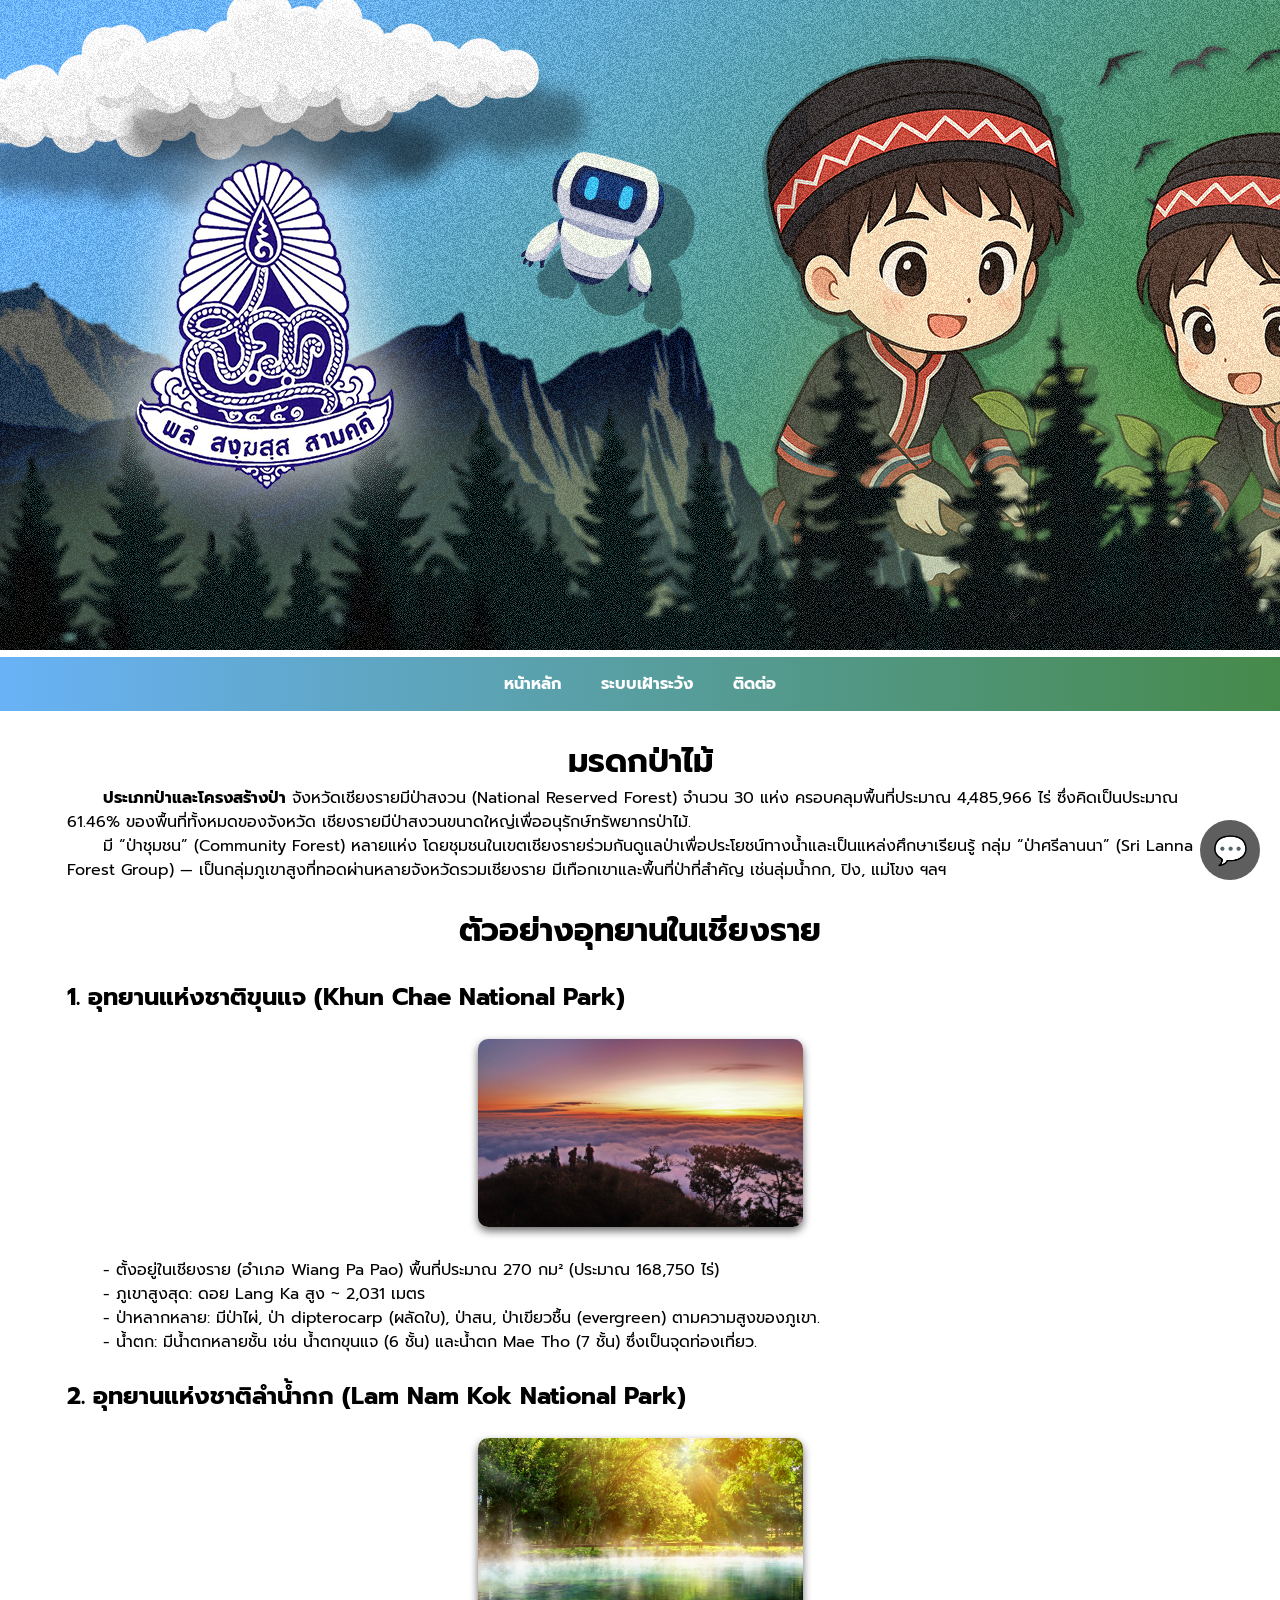
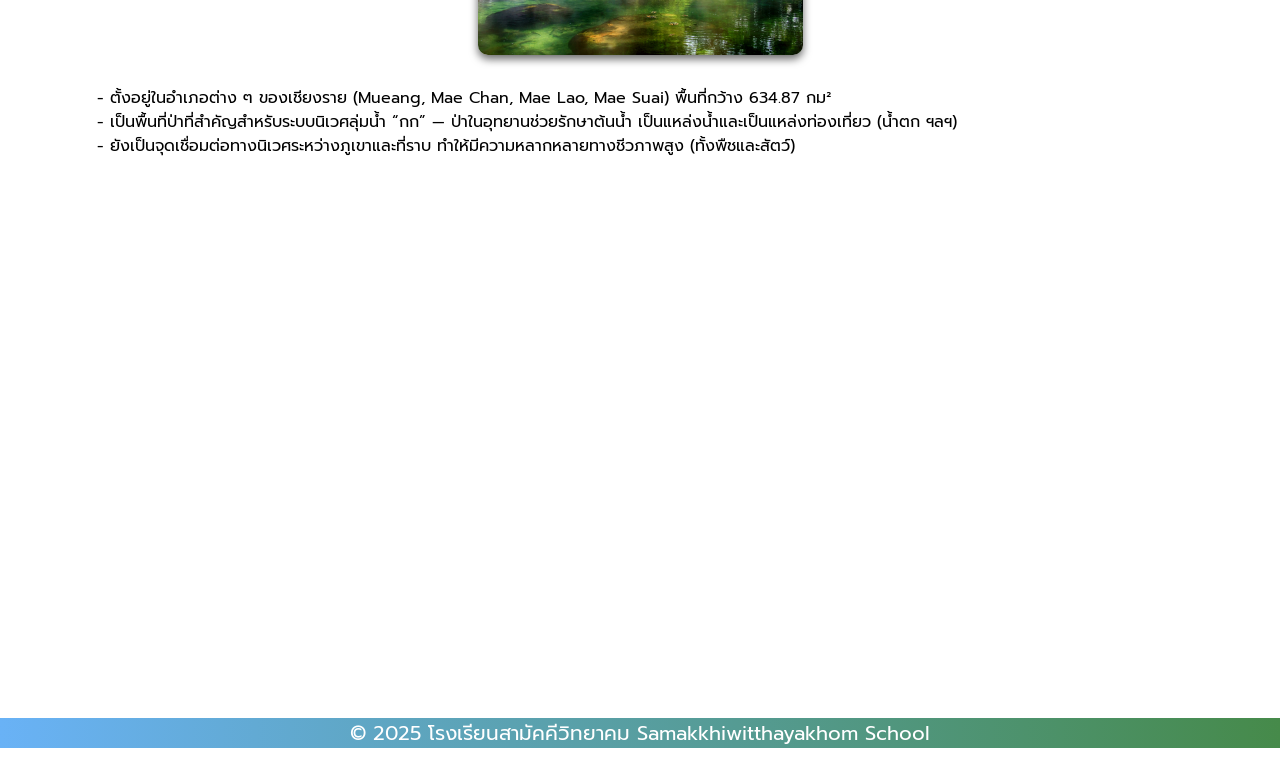
==== index.html @ 181ea13b "Update index.html" ====
<!doctype html>
<html lang="th">
<head>
  <meta charset="utf-8">
  <meta name="viewport" content="width=device-width, initial-scale=1">
  <link rel="stylesheet" href="css.css">
  <link rel="preconnect" href="https://fonts.googleapis.com">
  <link rel="preconnect" href="https://fonts.gstatic.com" crossorigin>
  <link href="https://fonts.googleapis.com/css2?family=Prompt:ital,wght@0,100;0,200;0,300;0,400;0,500;0,600;0,700;0,800;0,900;1,100;1,200;1,300;1,400;1,500;1,600;1,700;1,800;1,900&display=swap" rel="stylesheet">
  <title>เสียงจากป่าไม้</title>
    <style>
        body{
            background-color: #ffffff;
        }

.navbar {
    width: 100%;
    background-image: linear-gradient(to right,#69b2f6,#468a4a);
    padding: 15px 0;
    display: flex;
    justify-content: center;
    align-items: center;
    position: relative;
    z-index: 9999;
}

.navbar ul {
    list-style: none;
    display: flex;
    gap: 40px;
}

.navbar ul li a {
    color: white;
    font-size: 16px;
    text-decoration: none;
    font-weight: bold;
}

.navbar ul li a:hover {
    color: #e8e8e8;
}

.toggle_btn {
    display: none;
    position: absolute;
    right: 20px;
    top: 14px;
    font-size: 28px;
    color: white;
    cursor: pointer;
}

.mobile_menu {
    display: none;
    flex-direction: column;
    width: 100%;
    background-image: linear-gradient(to right,#69b2f6,#468a4a);
    text-align: center;
    padding: 20px 0;
    gap: 20px;
}

.mobile_menu a {
    color: #fff;
    font-size: 18px;
    text-decoration: none;
}

@media (max-width: 900px) {
    .navbar ul {
        display: none;
    }

    .toggle_btn {
        display: block;
    }
}

        
    #chatbot-container {
        position: fixed;
        bottom: 90px;
        right: 20px;
        width: 350px;
        height: 500px;
        background: white;
        border-radius: 12px;
        box-shadow: 0 0 10px rgba(0,0,0,0.3);
        display: none;
        flex-direction: column;
        overflow: hidden;
    }

    #chat-header {
        background: #f1f1f1;
        padding: 12px;
        font-size: 18px;
        font-weight: 600;
    }

    #chat-body {
        flex: 1;
        padding: 10px;
        overflow-y: auto;
        background: #fafafa;
    }

    .bot-msg {
        background: #e7e7e7;
        padding: 10px;
        border-radius: 10px;
        max-width: 80%;
        margin-bottom: 12px;
        font-size: 14px;
    }

    .user-msg {
        background: #d4ffd4;
        padding: 10px;
        border-radius: 10px;
        max-width: 80%;
        margin-left: auto;
        margin-bottom: 12px;
        font-size: 14px;
    }

    .chat-button {
        background: white;
        border: 1px solid #ddd;
        padding: 8px 12px;
        border-radius: 10px;
        cursor: pointer;
        font-size: 14px;
        width: 90%;
        margin: 5px auto;
        text-align: left;
        box-shadow: 0 2px 4px rgba(0,0,0,0.1);
    }

    #chat-input-area {
        display: flex;
        border-top: 1px solid #ddd;
    }

    #chat-input {
        flex: 1;
        padding: 10px;
        border: none;
    }

    #send-btn {
        width: 50px;
        border: none;
        background: #ddd;
        cursor: pointer;
    }

    #chat-launcher {
        position: fixed;
        bottom: 20px;
        right: 20px;
        width: 60px;
        height: 60px;
        border-radius: 50%;
        background: #5e5e5eff;
        color: white;
        display: flex;
        justify-content: center;
        align-items: center;
        font-size: 28px;
        cursor: pointer;
    }

</style>
</head>
<body>
    <iframe src="banner.html" frameborder="0" style="width:100%;height:650px;" scrolling="no"></iframe>     
    <div class="navbar">
    <ul class="links">
        <li><a href="h1.html" target="main">หน้าหลัก</a></li>
        <li><a href="https://whisp-cloud.xyz" target="main">ระบบเฝ้าระวัง</a></li>
        <li><a href="contact.html" target="main">ติดต่อ</a></li>
    </ul>

    <div class="toggle_btn" onclick="toggleMenu()">☰</div>
</div>

<div id="mobileMenu" class="mobile_menu">
    <a href="h1.html" target="main">หน้าหลัก</a>
    <a href="https://whisp-cloud.xyz" target="main">ระบบเฝ้าระวัง</a>
    <a href="contact.html" target="main">ติดต่อ</a>
</div>

    <iframe src="home.html" frameborder="0"style="width:100%;height:1600px;" scrolling="no"></iframe>
    <iframe src="footer.html" frameborder="0"style="width:100%;height:35px;" scrolling="no"></iframe>
<div id="chatbot-container">
  <div id="chat-header">น้องโนวา</div>

  <div id="chat-body">
    <div class="bot-msg">
      สวัสดีค่ะ น้องโนวายินดีต้อนรับค่ะ หากมีข้อสงสัยใดๆ สามารถสอบถามได้เลยนะคะ
    </div>

    <div class="button-group">
      <button class="chat-button" onclick="startFlow()">เริ่มต้น</button>
    </div>
  </div>

  <div id="chat-input-area">
    <input id="chat-input" type="text" placeholder="ตั้งคำถาม...">
    <button id="send-btn">➤</button>
  </div>
</div>

<div id="chat-launcher">💬</div>

<script src="y.js"></script>
</body>
</html>
---- css.css ----
* {
    margin: 0;
    padding: 0;
    box-sizing: border-box;
}
body {
  font-family: "Prompt", sans-serif;
  padding: 0;
  margin: 0;
}
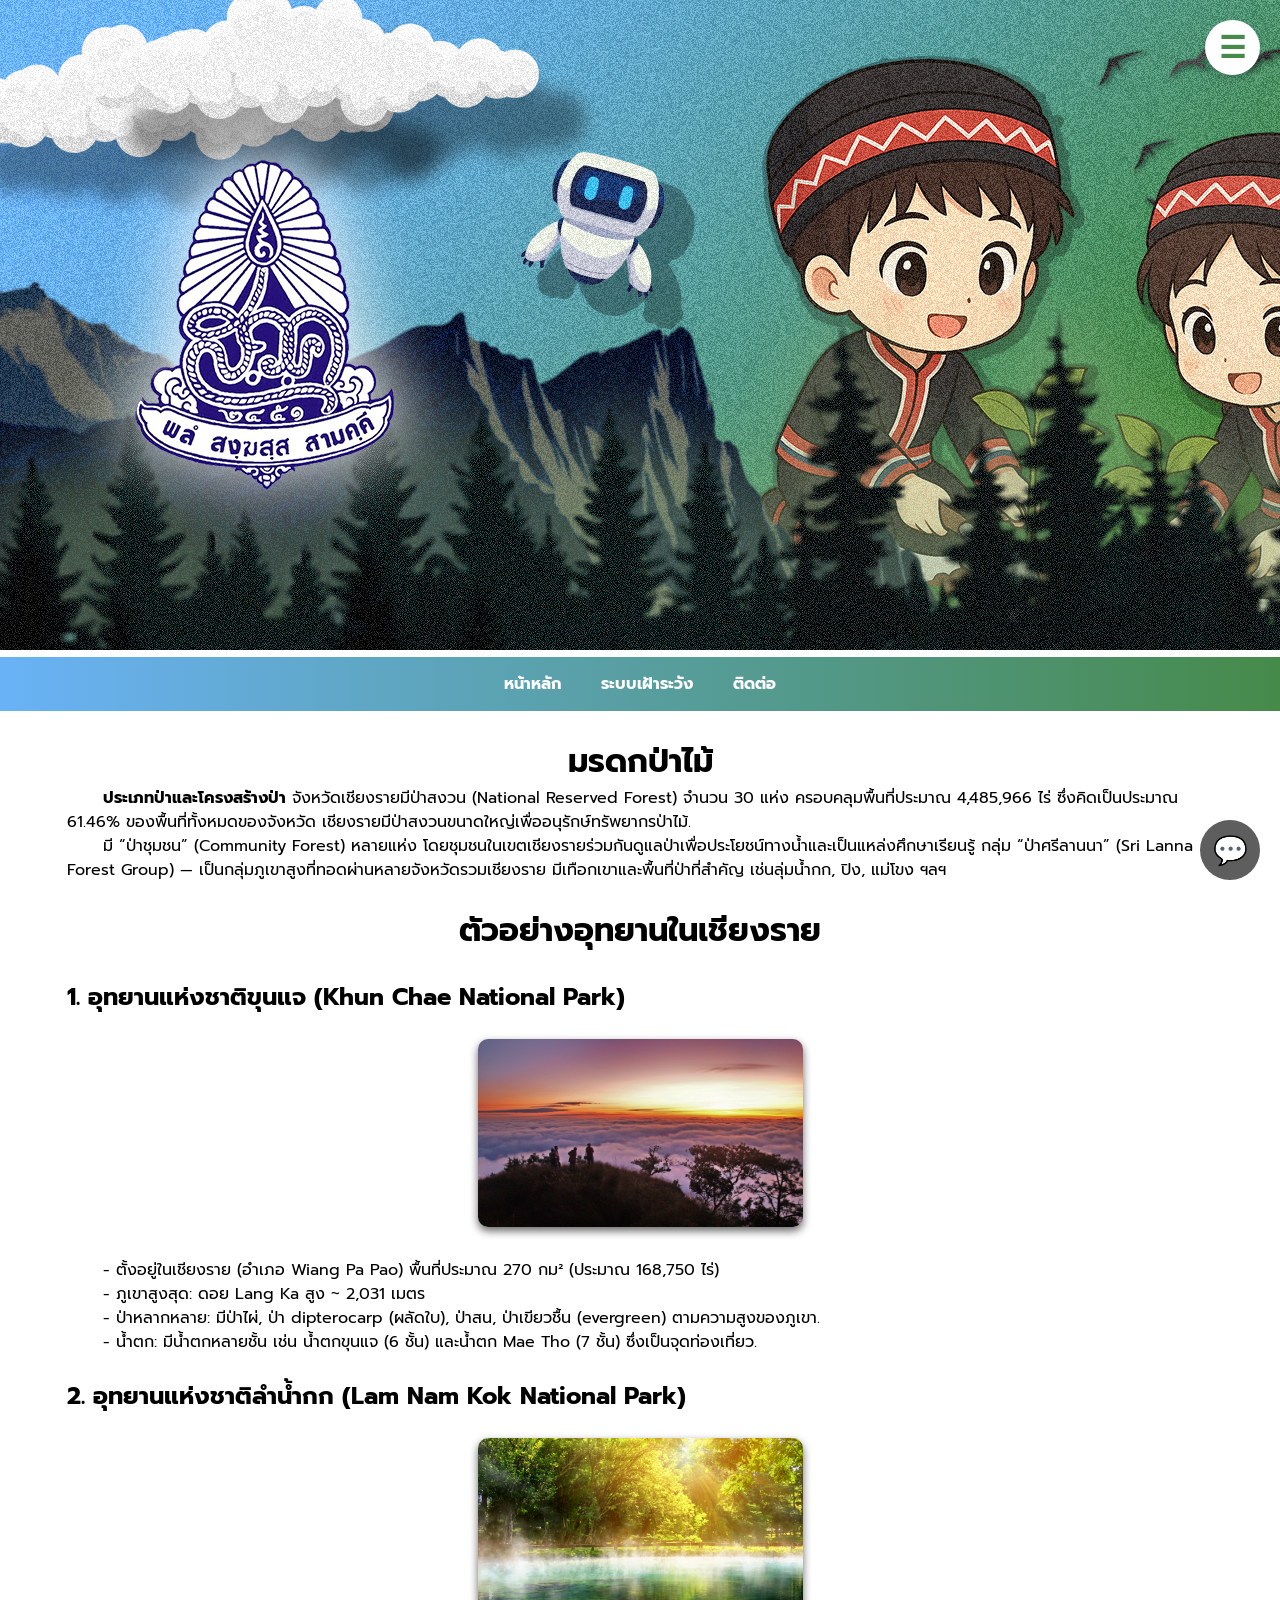
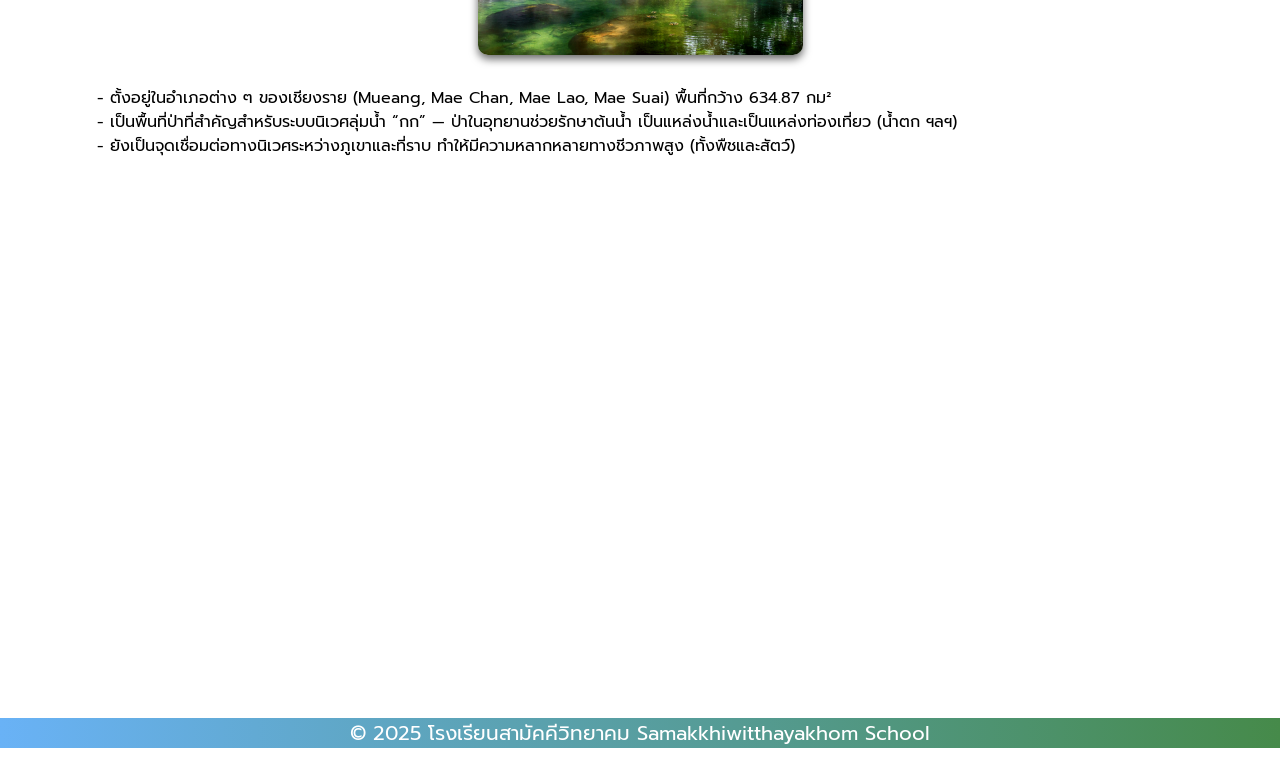
==== commit 33a3e6fc: "Update index.html" ====
--- a/index.html
+++ b/index.html
@@ -43,28 +43,48 @@
 
 .toggle_btn {
     display: none;
-    position: absolute;
+    position: fixed;
     right: 20px;
-    top: 14px;
-    font-size: 28px;
-    color: white;
+    top: 20px;
+    width: 55px;
+    height: 55px;
+    border-radius: 50%;
+    background: white;
+    color: #468a4a;
+    font-size: 30px;
+    font-weight: bold;
     cursor: pointer;
+    box-shadow: 0 4px 10px rgba(0,0,0,0.2);
+    display: flex;
+    justify-content: center;
+    align-items: center;
+    z-index: 10000;
 }
 
 .mobile_menu {
     display: none;
     flex-direction: column;
-    width: 100%;
-    background-image: linear-gradient(to right,#69b2f6,#468a4a);
+    position: fixed;
+    right: 20px;
+    top: 90px;
+    width: 200px;
+    background: white;
+    border-radius: 15px;
+    padding: 15px 0;
+    box-shadow: 0 4px 12px rgba(0,0,0,0.25);
     text-align: center;
-    padding: 20px 0;
-    gap: 20px;
+    z-index: 9999;
 }
 
 .mobile_menu a {
-    color: #fff;
+    color: #468a4a;
     font-size: 18px;
     text-decoration: none;
+    padding: 10px 0;
+}
+
+.mobile_menu a:hover {
+    background: #f0f0f0;
 }
 
 @media (max-width: 900px) {
@@ -76,8 +96,7 @@
         display: block;
     }
 }
-
-        
+       
     #chatbot-container {
         position: fixed;
         bottom: 90px;
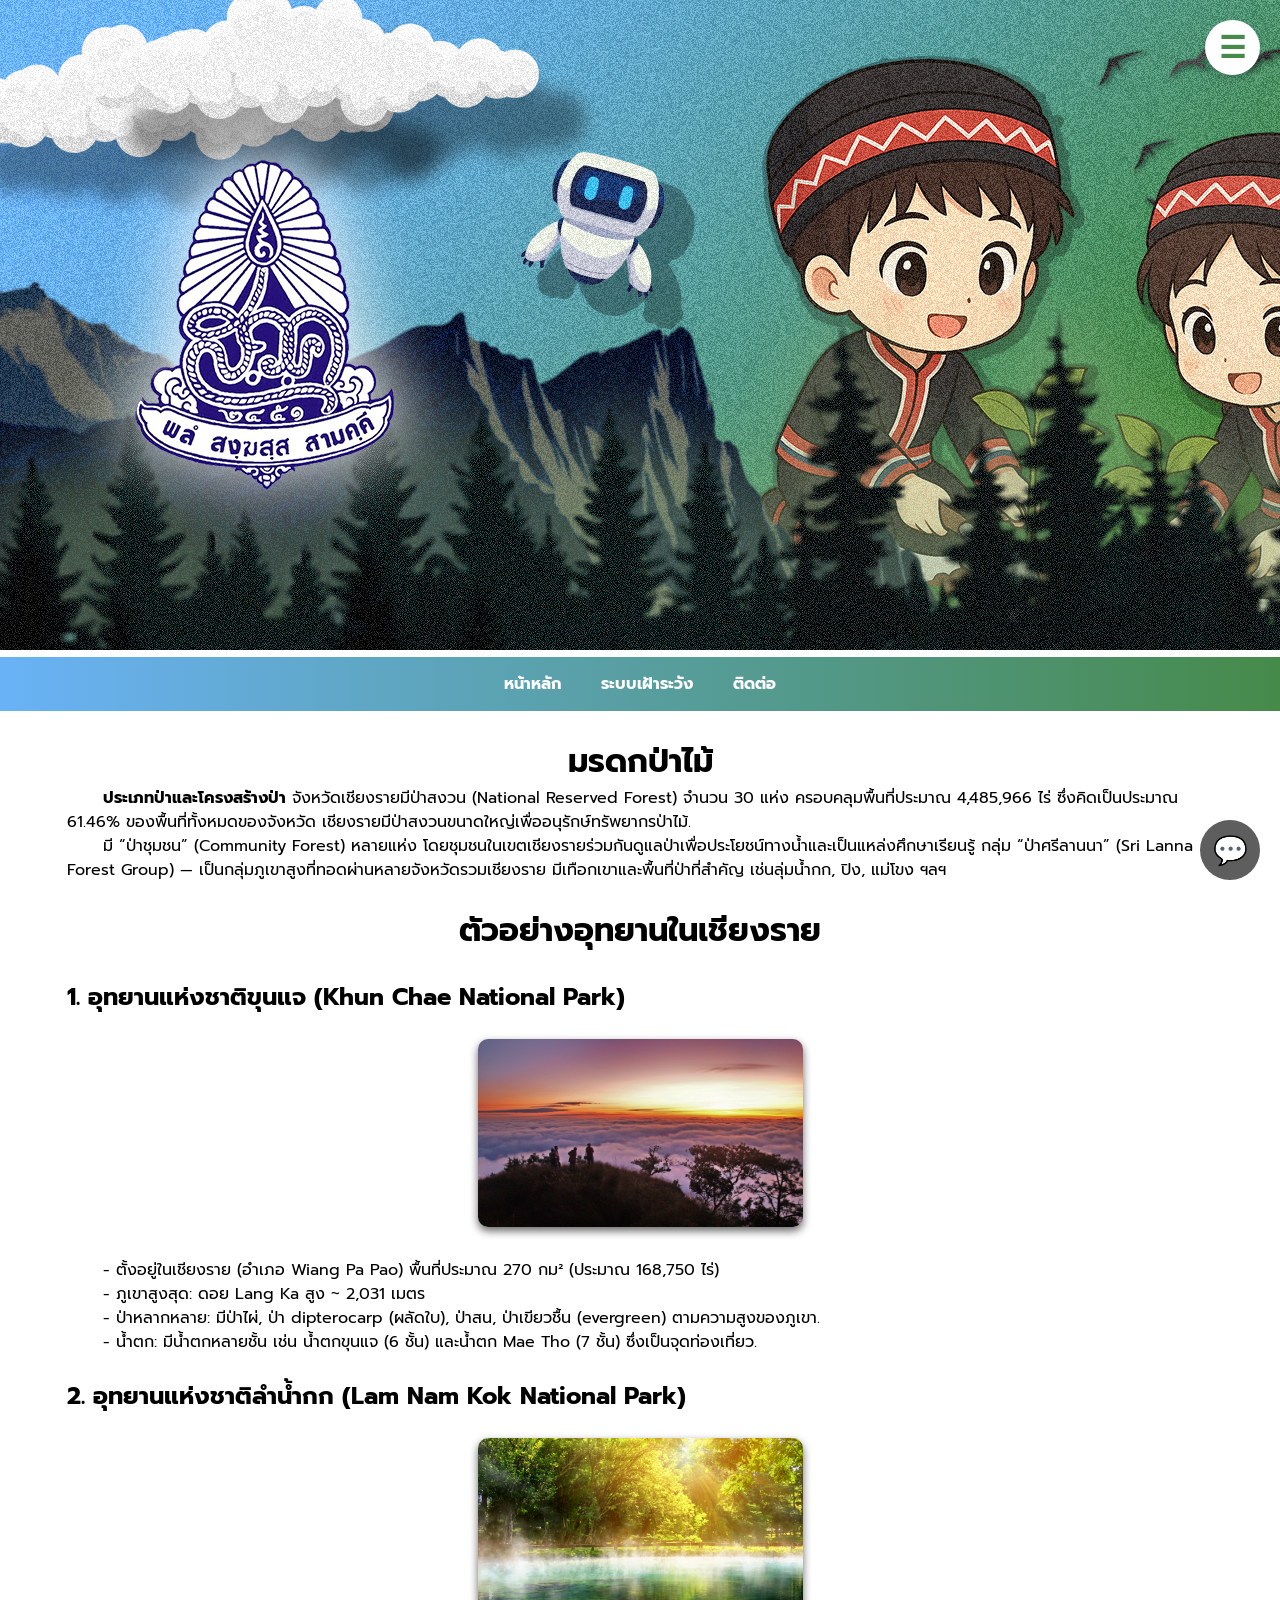
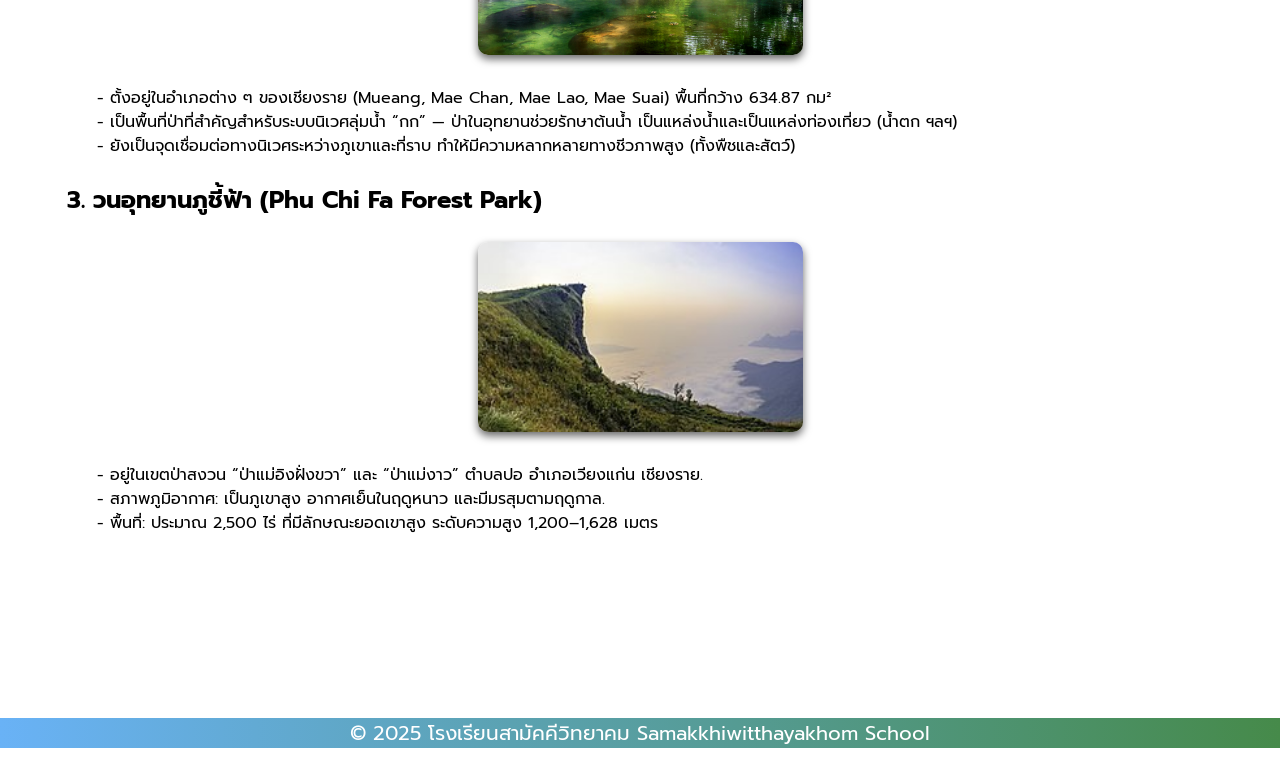
==== commit 413adaa9: "Change chatbot header and greeting message Updated chatbot header and welcome message." ====
--- a/index.html
+++ b/index.html
@@ -195,6 +195,26 @@
 </head>
 <body>
     <iframe src="banner.html" frameborder="0" style="width:100%;height:650px;" scrolling="no"></iframe>     
+  <div id="chatbot-container">
+  <div id="chat-header">น้องซีน่า</div>
+
+  <div id="chat-body">
+    <div class="bot-msg">
+      สวัสดีค่ะ น้องซีน่ายินดีต้อนรับค่ะ หากมีข้อสงสัยใดๆ สามารถสอบถามได้เลยนะคะ
+    </div>
+
+    <div class="button-group">
+      <button class="chat-button" onclick="startFlow()">เริ่มต้น</button>
+    </div>
+  </div>
+
+  <div id="chat-input-area">
+    <input id="chat-input" type="text" placeholder="ตั้งคำถาม...">
+    <button id="send-btn">➤</button>
+  </div>
+</div>
+
+<div id="chat-launcher">💬</div>
     <div class="navbar">
     <ul class="links">
         <li><a href="h1.html" target="main">หน้าหลัก</a></li>
@@ -213,28 +233,9 @@
 
     <iframe src="home.html" frameborder="0"style="width:100%;height:1600px;" scrolling="no"></iframe>
     <iframe src="footer.html" frameborder="0"style="width:100%;height:35px;" scrolling="no"></iframe>
-<div id="chatbot-container">
-  <div id="chat-header">น้องโนวา</div>
-
-  <div id="chat-body">
-    <div class="bot-msg">
-      สวัสดีค่ะ น้องโนวายินดีต้อนรับค่ะ หากมีข้อสงสัยใดๆ สามารถสอบถามได้เลยนะคะ
-    </div>
-
-    <div class="button-group">
-      <button class="chat-button" onclick="startFlow()">เริ่มต้น</button>
-    </div>
-  </div>
-
-  <div id="chat-input-area">
-    <input id="chat-input" type="text" placeholder="ตั้งคำถาม...">
-    <button id="send-btn">➤</button>
-  </div>
-</div>
-
-<div id="chat-launcher">💬</div>
+
 
 <script src="y.js"></script>
 </body>
+
 </html>
-
